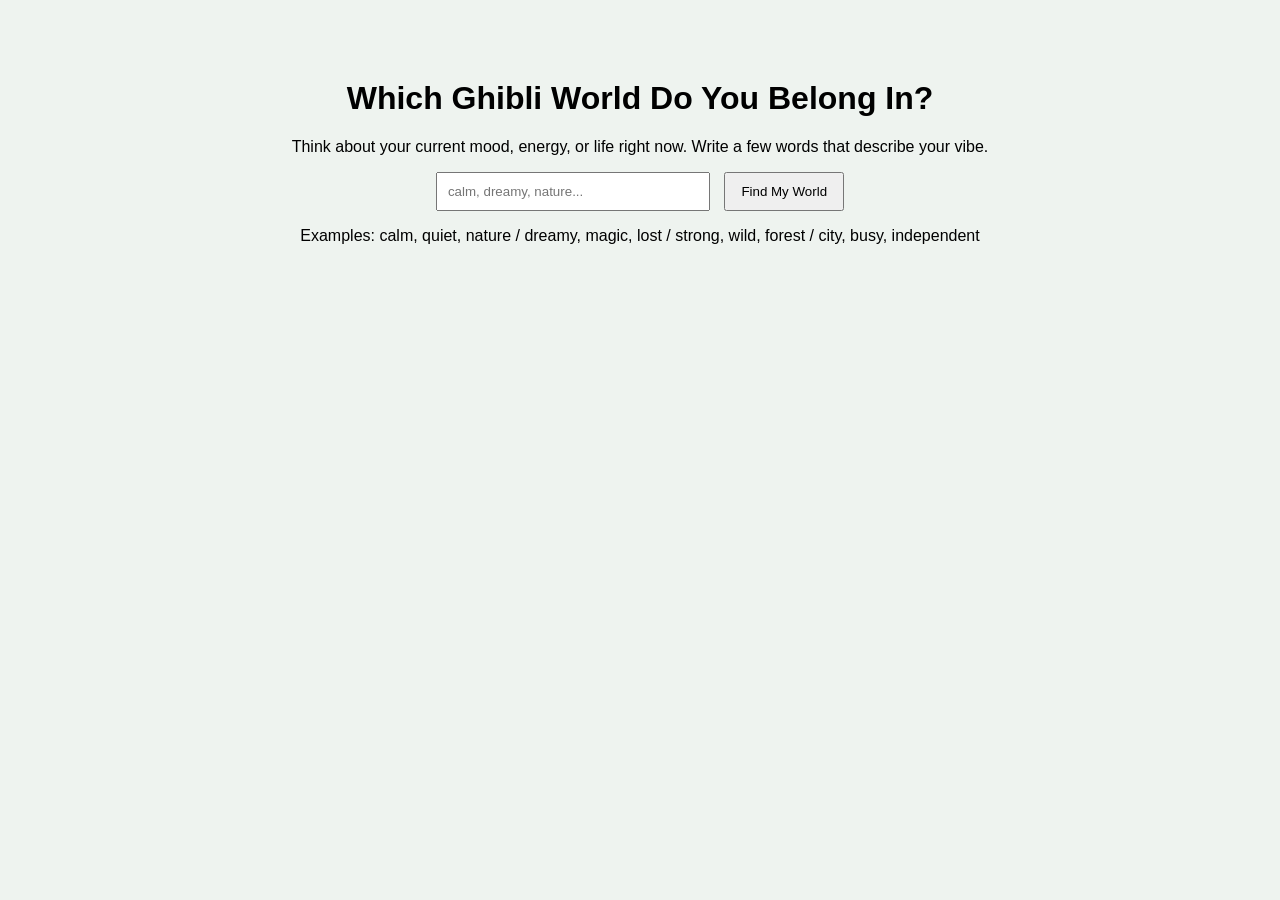
==== project 5/index.html @ 14aedfd0 "bb" ====
<!DOCTYPE html>
<html>
<head>
  <title>Ghibli World</title>
  <link rel="stylesheet" href="style.css">
</head>
<body>

  <div class="container">
    <h1>Which Ghibli World Do You Belong In?</h1>

    <p class="intro">
      Think about your current mood, energy, or life right now.
      Write a few words that describe your vibe.
    </p>

    <input 
      id="input" 
      placeholder="calm, dreamy, nature..." 
    />

    <button onclick="run()">Find My World</button>

    <p class="examples">
      Examples: calm, quiet, nature / dreamy, magic, lost / strong, wild, forest / city, busy, independent
    </p>

    <div id="result"></div>
  </div>

  <script src="script.js"></script>
</body>
</html>
---- project 5/style.css ----
body {
  text-align: center;
  font-family: Arial;
  background: #eef3ef;
}

.container {
  margin-top: 80px;
}

input {
  padding: 10px;
  width: 250px;
}

button {
  padding: 10px 15px;
  margin-left: 10px;
}

#result {
  margin-top: 30px;
}
.film-img {
  width: 260px;
  border-radius: 18px;
  margin: 20px 0;
  box-shadow: 0 10px 25px rgba(0,0,0,0.2);
}
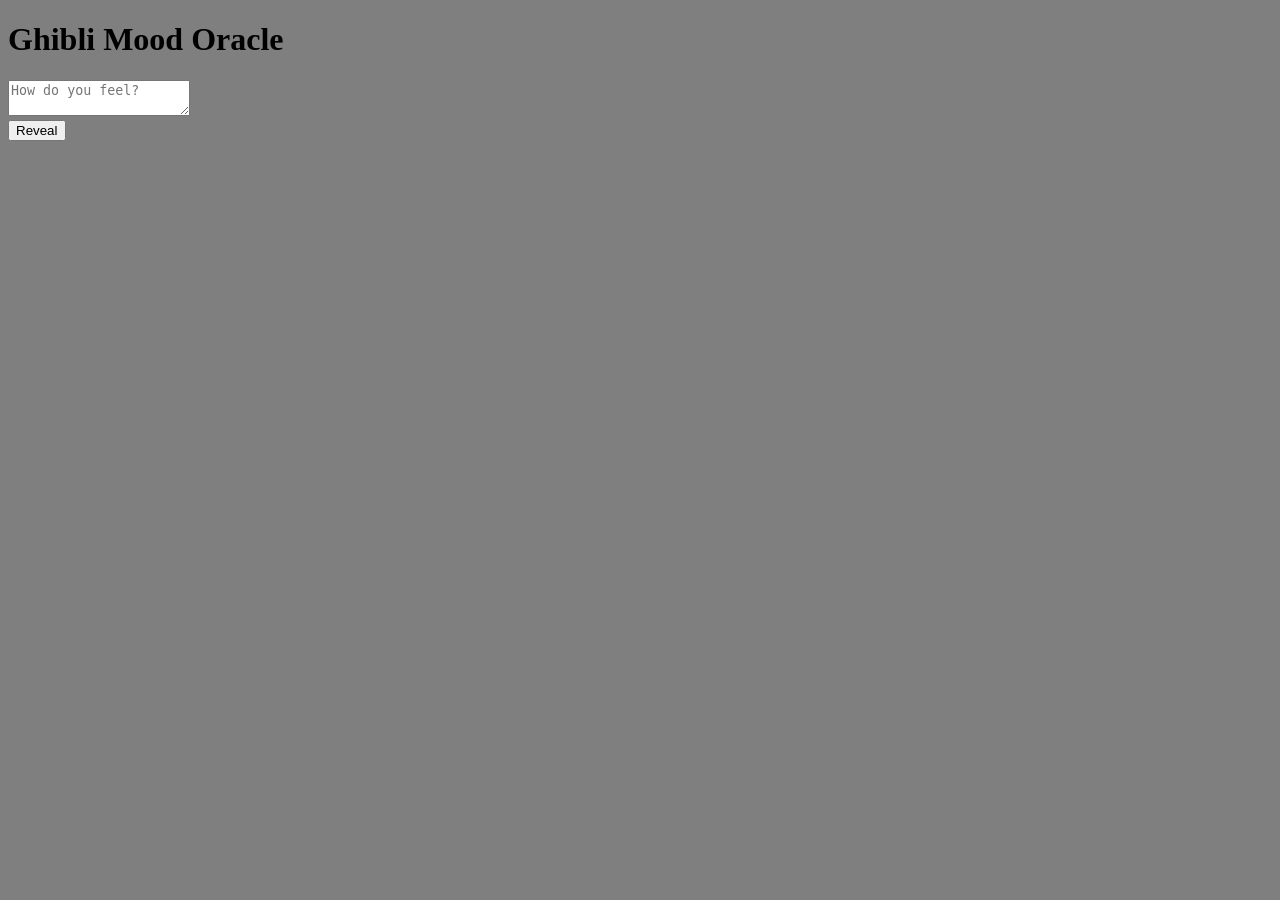
==== commit 2201263b: "m" ====
--- a/project 5/index.html
+++ b/project 5/index.html
@@ -1,29 +1,19 @@
 <!DOCTYPE html>
-<html>
+<html lang="en">
 <head>
-  <title>Ghibli World</title>
+  <meta charset="UTF-8">
+  <title>Ghibli Oracle</title>
   <link rel="stylesheet" href="style.css">
 </head>
+
 <body>
 
   <div class="container">
-    <h1>Which Ghibli World Do You Belong In?</h1>
+    <h1>Ghibli Mood Oracle</h1>
 
-    <p class="intro">
-      Think about your current mood, energy, or life right now.
-      Write a few words that describe your vibe.
-    </p>
-
-    <input 
-      id="input" 
-      placeholder="calm, dreamy, nature..." 
-    />
-
-    <button onclick="run()">Find My World</button>
-
-    <p class="examples">
-      Examples: calm, quiet, nature / dreamy, magic, lost / strong, wild, forest / city, busy, independent
-    </p>
+    <textarea id="input" placeholder="How do you feel?"></textarea>
+    <br>
+    <button onclick="run()">Reveal</button>
 
     <div id="result"></div>
   </div>
--- a/project 5/style.css
+++ b/project 5/style.css
@@ -1,29 +1,41 @@
 body {
-  text-align: center;
-  font-family: Arial;
-  background: #eef3ef;
+  background-size: cover;
+  background-position: center;
+  background-attachment: fixed;
 }
 
-.container {
-  margin-top: 80px;
+body::before {
+  content: "";
+  position: fixed;
+  inset: 0;
+  background: rgba(0, 0, 0, 0.5);
+  z-index: -1;
 }
 
-input {
-  padding: 10px;
-  width: 250px;
+.film-card {
+  background: rgba(255, 255, 255, 0.9);
+  padding: 22px;
+  border-radius: 22px;
+  margin: 25px auto;
+  max-width: 650px;
 }
 
-button {
-  padding: 10px 15px;
-  margin-left: 10px;
+.film-img {
+  width: 250px;
+  border-radius: 15px;
+  margin: 12px 0;
 }
 
-#result {
-  margin-top: 30px;
+.trailer {
+  width: 100%;
+  max-width: 560px;
+  height: 315px;
+  border: none;
+  border-radius: 14px;
+  margin-top: 15px;
 }
-.film-img {
-  width: 260px;
-  border-radius: 18px;
-  margin: 20px 0;
-  box-shadow: 0 10px 25px rgba(0,0,0,0.2);
+
+.trailer-link {
+  display: inline-block;
+  margin-top: 15px;
 }
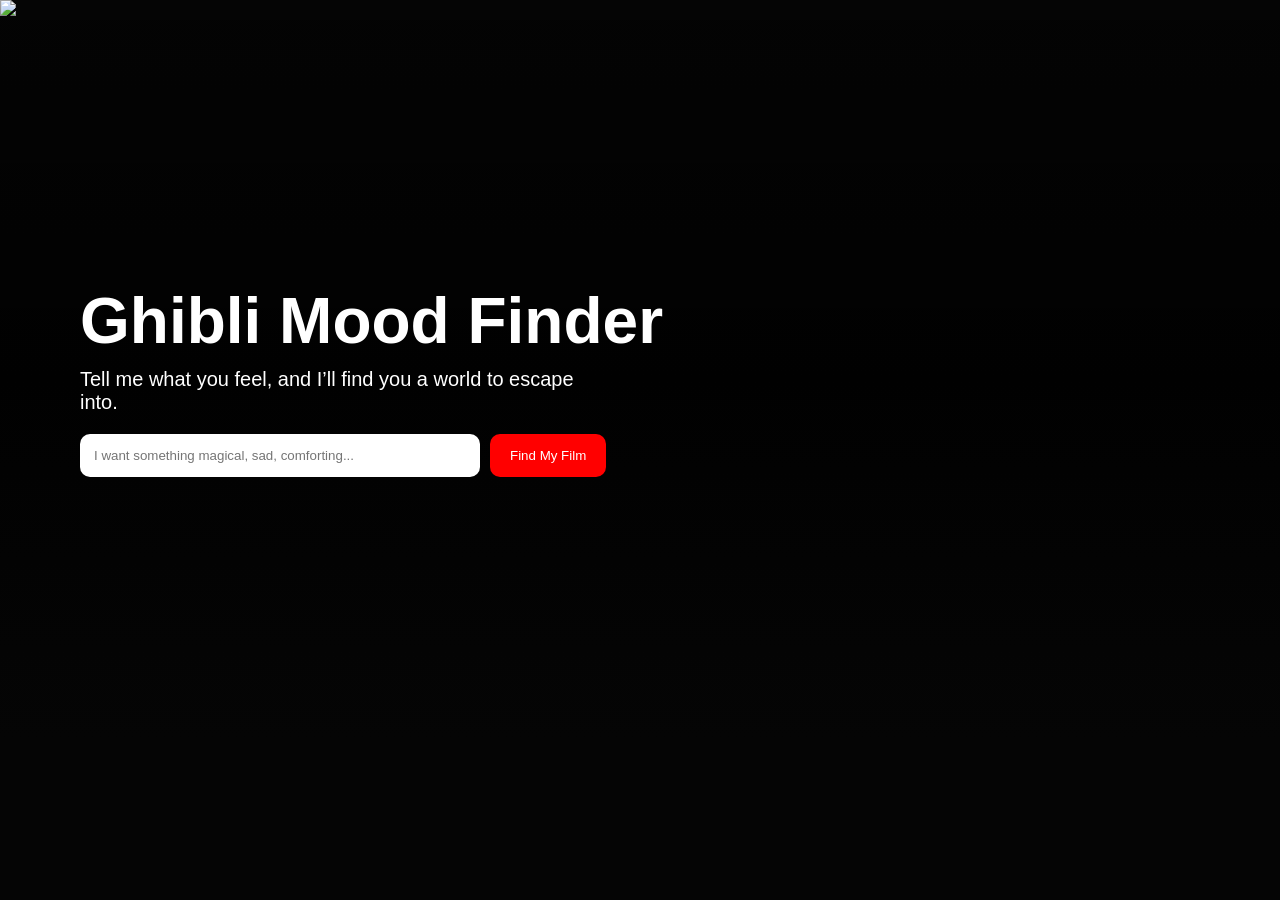
==== commit 7a1debd7: "ىى" ====
--- a/project 5/index.html
+++ b/project 5/index.html
@@ -1,23 +1,36 @@
 <!DOCTYPE html>
-<html lang="en">
+<html>
 <head>
-  <meta charset="UTF-8">
-  <title>Ghibli Oracle</title>
+  <title>Ghibli Mood Finder</title>
   <link rel="stylesheet" href="style.css">
 </head>
 
 <body>
 
-  <div class="container">
-    <h1>Ghibli Mood Oracle</h1>
+  <!-- 🔥 اختبار الصورة (مؤقت) -->
+  <img src="hero.png" width="200">
 
-    <textarea id="input" placeholder="How do you feel?"></textarea>
-    <br>
-    <button onclick="run()">Reveal</button>
+  <!-- 🔥 Hero -->
+  <div class="hero">
+    <div class="hero-overlay">
 
-    <div id="result"></div>
+      <h1>Ghibli Mood Finder</h1>
+
+      <p>
+        Tell me what you feel, and I’ll find you a world to escape into.
+      </p>
+
+      <div class="search-box">
+        <input id="input" placeholder="I want something magical, sad, comforting..." />
+        <button onclick="run()">Find My Film</button>
+      </div>
+
+    </div>
   </div>
 
+  <div id="result"></div>
+
   <script src="script.js"></script>
+
 </body>
 </html>
--- a/project 5/style.css
+++ b/project 5/style.css
@@ -1,41 +1,64 @@
-body {
-  background-size: cover;
-  background-position: center;
-  background-attachment: fixed;
+* {
+  margin: 0;
+  padding: 0;
+  box-sizing: border-box;
+  font-family: Arial, sans-serif;
 }
 
-body::before {
-  content: "";
-  position: fixed;
-  inset: 0;
-  background: rgba(0, 0, 0, 0.5);
-  z-index: -1;
+body {
+  background: #050505;
+  color: white;
 }
 
-.film-card {
-  background: rgba(255, 255, 255, 0.9);
-  padding: 22px;
-  border-radius: 22px;
-  margin: 25px auto;
-  max-width: 650px;
+/* 🔥 Hero */
+.hero {
+  height: 80vh;
+  background: url("hero.png") center / cover no-repeat;
 }
 
-.film-img {
-  width: 250px;
-  border-radius: 15px;
-  margin: 12px 0;
+/* overlay */
+.hero-overlay {
+  height: 100%;
+  background: linear-gradient(
+    to bottom,
+    rgba(0,0,0,0.3),
+    rgba(0,0,0,0.8),
+    #050505
+  );
+  display: flex;
+  flex-direction: column;
+  justify-content: center;
+  padding-left: 80px;
 }
 
-.trailer {
-  width: 100%;
-  max-width: 560px;
-  height: 315px;
-  border: none;
-  border-radius: 14px;
-  margin-top: 15px;
+.hero h1 {
+  font-size: 64px;
+  margin-bottom: 10px;
 }
 
-.trailer-link {
-  display: inline-block;
-  margin-top: 15px;
+.hero p {
+  font-size: 20px;
+  max-width: 500px;
+}
+
+.search-box {
+  margin-top: 20px;
+  display: flex;
+  gap: 10px;
+}
+
+.search-box input {
+  width: 400px;
+  padding: 14px;
+  border-radius: 10px;
+  border: none;
+}
+
+.search-box button {
+  padding: 14px 20px;
+  border-radius: 10px;
+  border: none;
+  background: red;
+  color: white;
+  cursor: pointer;
 }
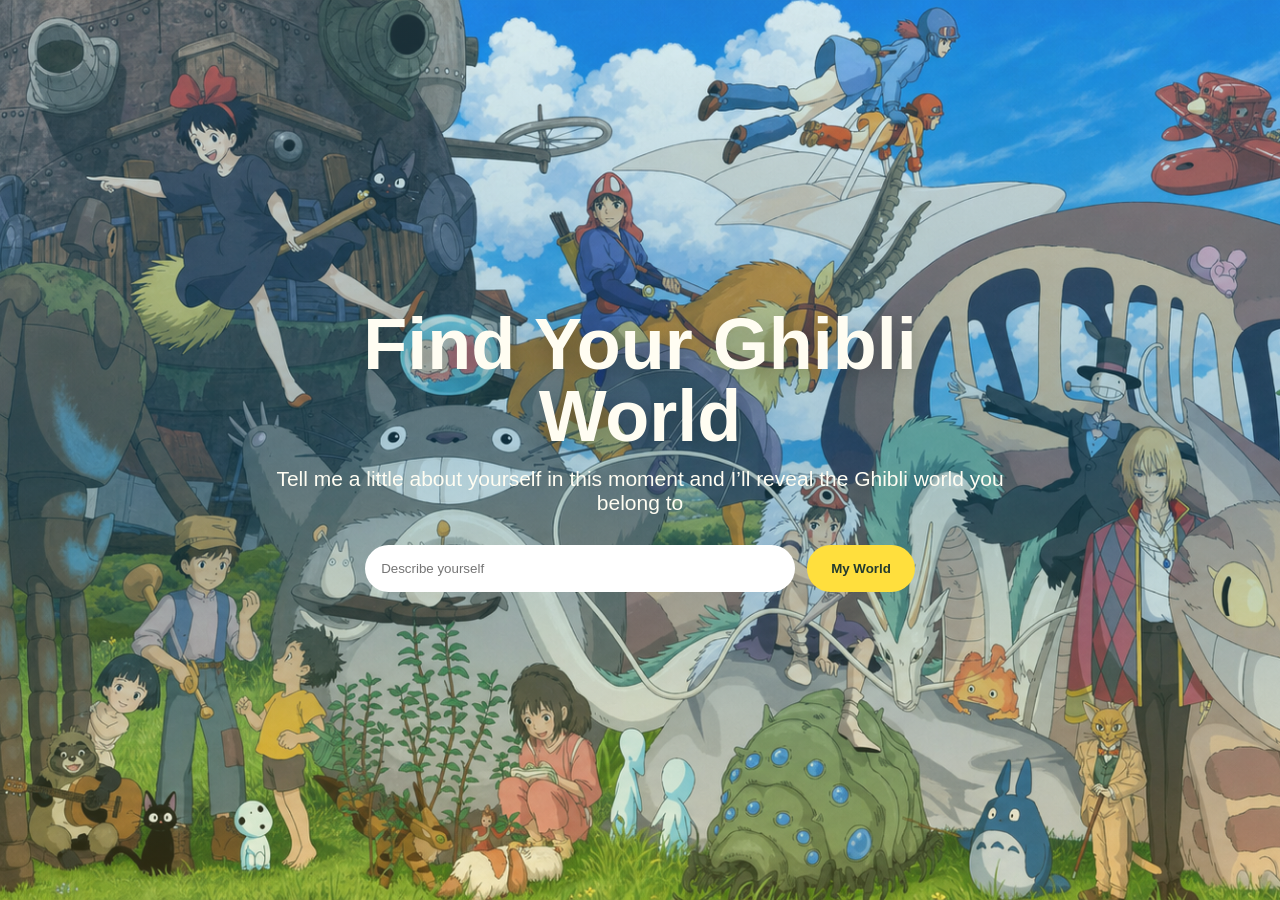
==== commit 4e2888bd: "puhsh" ====
--- a/project 5/index.html
+++ b/project 5/index.html
@@ -1,34 +1,30 @@
 <!DOCTYPE html>
 <html>
 <head>
-  <title>Ghibli Mood Finder</title>
+  <title>Find Your Ghibli World</title>
   <link rel="stylesheet" href="style.css">
 </head>
 
 <body>
 
-  <!-- 🔥 اختبار الصورة (مؤقت) -->
-  <img src="hero.png" width="200">
-
-  <!-- 🔥 Hero -->
   <div class="hero">
     <div class="hero-overlay">
+      <div class="hero-content">
 
-      <h1>Ghibli Mood Finder</h1>
+        <h1>Find Your Ghibli World</h1>
 
-      <p>
-        Tell me what you feel, and I’ll find you a world to escape into.
-      </p>
+        <p>
+  Tell me a little about yourself in this moment and I’ll  reveal the Ghibli world you belong to
+        </p>
 
-      <div class="search-box">
-        <input id="input" placeholder="I want something magical, sad, comforting..." />
-        <button onclick="run()">Find My Film</button>
+        <div class="search-box">
+          <input id="input" placeholder="Describe yourself" />
+          <button onclick="goToResult()">My World</button>
+        </div>
+
       </div>
-
     </div>
   </div>
-
-  <div id="result"></div>
 
   <script src="script.js"></script>
 
--- a/project 5/style.css
+++ b/project 5/style.css
@@ -2,63 +2,193 @@
   margin: 0;
   padding: 0;
   box-sizing: border-box;
-  font-family: Arial, sans-serif;
 }
 
 body {
-  background: #050505;
-  color: white;
+  background: #9ed9f6;
+  color: #fffdf2;
+  font-family: "Trebuchet MS", Arial, sans-serif;
 }
 
-/* 🔥 Hero */
+
 .hero {
-  height: 80vh;
+  height: 100vh;
   background: url("hero.png") center / cover no-repeat;
 }
 
-/* overlay */
 .hero-overlay {
   height: 100%;
   background: linear-gradient(
     to bottom,
-    rgba(0,0,0,0.3),
-    rgba(0,0,0,0.8),
-    #050505
+    rgba(111, 190, 220, 0.25), rgba(30, 120, 160, 0.35),rgba(255, 226, 80, 0.18)
   );
   display: flex;
-  flex-direction: column;
   justify-content: center;
-  padding-left: 80px;
+  align-items: center;
+  text-align: center;
+  padding: 30px;
+}
+
+.hero-content {
+  max-width: 760px;
 }
 
 .hero h1 {
-  font-size: 64px;
+  font-size: 72px;
+  line-height: 1;
+  color: #fffdf2;
+  text-shadow: 0 5px 22px rgba(0,0,0,0.28);
+}
+
+.hero p {
+  font-size: 21px;
+  margin-top: 15px;
+  color: #fffdf2;
+}
+
+
+.search-box {
+  margin-top: 30px;
+  display: flex;
+  gap: 12px;
+  justify-content: center;
+}
+
+.search-box input {
+  width: 430px;
+  padding: 16px;
+  border-radius: 999px;
+  border: none;
+  outline: none;
+}
+
+.search-box button {
+  padding: 16px 24px;
+  border-radius: 999px;
+  border: none;
+  background: #ffdf3d;
+  color: #243b2f;
+  font-weight: bold;
+  cursor: pointer;
+}
+
+.search-box button:hover {
+  background: #ffe96f;
+}
+
+
+.result-page {
+  min-height: 100vh;
+  background-size: cover;
+  background-position: center;
+  padding: 30px;
+}
+
+.result-page::before {
+  content: "";
+  position: fixed;
+  inset: 0;
+  background: rgba(40, 90, 100, 0.32);
+  z-index: -1;
+}
+
+/* ================= BACK BUTTON ================= */
+
+.back-btn {
+  background:  #ffdf3d;
+  color: #30534a;
+  border: 2px solid  #ffdf3d;
+  border-radius: 999px;
+  padding: 10px 1px;
+  cursor: pointer;
+  margin-bottom: 20px;
+  font-weight: bold;
+}
+
+.back-btn:hover {
+  background: #ffdf3d;
+}
+
+#result {
+  max-width: 820px;
+  margin: 0 auto;
+}
+
+.film-card {
+  display: flex;
+  flex-direction: column;
+  gap: 18px;
+  background: rgba(255,255,255,0.2);
+  padding: 22px;
+  border-radius: 22px;
+  backdrop-filter: blur(10px);
+}
+
+/* ================= TOP (POSTER + TRAILER) ================= */
+
+.film-top {
+  display: flex;
+  gap: 18px;
+  align-items: stretch;
+}
+
+/* POSTER */
+
+.film-img {
+  width: 250px;
+  height: 350px;
+  object-fit: cover;
+  border-radius: 16px;
+}
+
+/* TRAILER */
+
+.film-trailer {
+  flex: 1;
+}
+
+.trailer {
+  width: 520px;
+  height: 350px;
+  border-radius: 16px;
+  border: none;
+}
+
+/* ================= TEXT ================= */
+
+.film-info h2 {
+  font-size: 28px;
   margin-bottom: 10px;
 }
 
-.hero p {
-  font-size: 20px;
-  max-width: 500px;
+.film-info p {
+  margin-bottom: 8px;
+  font-size: 15px;
+  line-height: 1.5;
 }
 
-.search-box {
-  margin-top: 20px;
-  display: flex;
-  gap: 10px;
+.reading {
+  font-size: 16px;
+  font-weight: 600;
+  margin-bottom: 12px;
+  color: #fff7cf;
 }
+.another-btn {
+  margin-top: 12px;
+  margin-left: auto;
+  display: block;
 
-.search-box input {
-  width: 400px;
-  padding: 14px;
-  border-radius: 10px;
+  background: #ffdf3d;
+  color: #243b2f;
   border: none;
+  border-radius: 999px;
+
+  padding: 8px 14px; 
+  font-size: 13px; 
+  font-weight: 600;
+
+  cursor: pointer;
 }
-
-.search-box button {
-  padding: 14px 20px;
-  border-radius: 10px;
-  border: none;
-  background: red;
-  color: white;
-  cursor: pointer;
+.another-btn:hover {
+  background: #ffe96f;
 }
